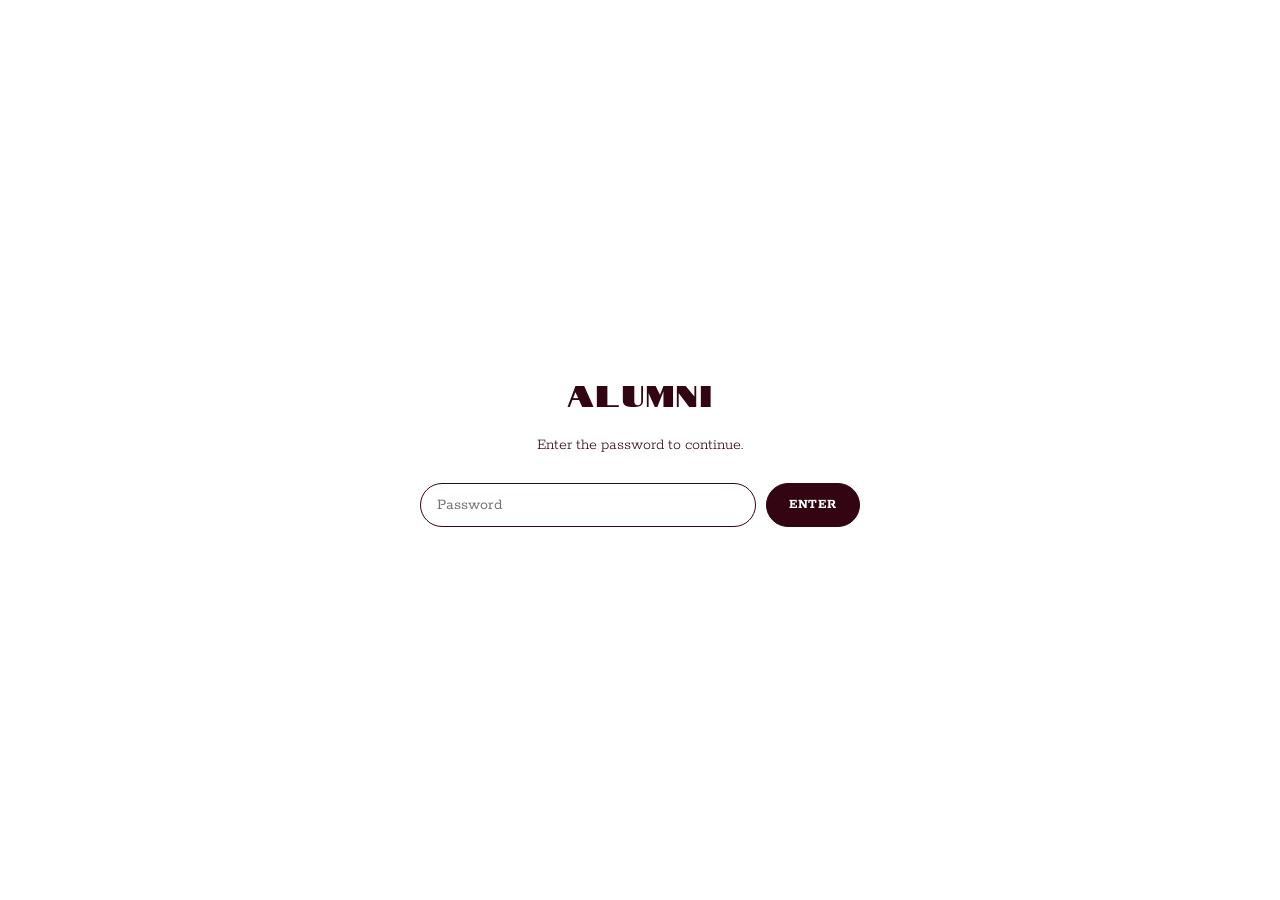
==== alumni/index.html @ 9a923b34 "Add alumni area: password-gated index + email-gated workshop pages" ====
<!DOCTYPE html>
<html lang="en">
<head>
  <meta charset="UTF-8">
  <meta name="viewport" content="width=device-width, initial-scale=1">
  <meta name="robots" content="noindex, nofollow">
  <title>Alumni — Ty Watson Yoga</title>
  <link rel="icon" href="../assets/strap.png" type="image/png">
  <link rel="stylesheet" href="alumni.css">
</head>
<body class="al-body">

  <!-- Password gate (password in alumni/data.js → ALUMNI_PASSWORD) -->
  <div class="al-lock" id="alumni-lock" hidden>
    <div class="al-lock__inner">
      <span class="al-lock__wordmark">ALUMNI</span>
      <p class="al-lock__msg">Enter the password to continue.</p>
      <form id="alumni-lock-form" class="al-lock__form">
        <input type="password" id="alumni-lock-input" class="al-lock__input" placeholder="Password" autocomplete="off" aria-label="Password">
        <button type="submit" class="al-lock__btn">Enter</button>
      </form>
      <p class="al-lock__err" id="alumni-lock-err" hidden>Incorrect password</p>
    </div>
  </div>

  <!-- Grid of alumni pages -->
  <main class="al-app" id="alumni-app" hidden>
    <header class="al-index-header">
      <h1 class="al-index-title">Alumni Pages</h1>
      <p class="al-index-sub">Hover a tile to copy its link, or click to open.</p>
    </header>
    <div class="al-grid" id="alumni-grid"></div>
  </main>

  <script src="data.js"></script>
  <script src="index.js"></script>
</body>
</html>
---- alumni/alumni.css ----
/* ============================================================
   Ty Watson Yoga — Alumni area styles (shared)
   ============================================================ */
@font-face {
  font-family: "Rokkitt";
  src: url("../fonts/rokkitt.ttf") format("truetype");
  font-weight: 100 900; font-style: normal; font-display: swap;
}
@font-face {
  font-family: "Rokkitt";
  src: url("../fonts/rokkitt-italic.ttf") format("truetype");
  font-weight: 100 900; font-style: italic; font-display: swap;
}
@font-face {
  font-family: "Notable";
  src: url("../fonts/notable.ttf") format("truetype");
  font-weight: 400; font-style: normal; font-display: swap;
}

:root {
  --black: #330411;
  --beige: #ffffff;
  --body: "Rokkitt", serif;
  --line: rgba(51, 4, 17, .16);
}
* { box-sizing: border-box; }
html, body { margin: 0; }
.al-body {
  background: var(--beige);
  color: var(--black);
  font-family: var(--body);
  -webkit-font-smoothing: antialiased;
}
a { color: var(--black); }
img { max-width: 100%; }

/* ---------- Password / email gates (shared look) ---------- */
.al-lock, .al-gate {
  position: fixed; inset: 0;
  display: flex; align-items: center; justify-content: center;
  background: var(--beige); padding: 6vw; z-index: 50;
}
.al-lock__inner, .al-gate__inner { max-width: 440px; width: 100%; text-align: center; }
.al-lock__wordmark { font-family: "Notable", sans-serif; font-size: 30px; letter-spacing: .08em; display: block; margin-bottom: 20px; }
.al-gate__emoji { font-size: 44px; display: block; margin-bottom: 12px; }
.al-gate__title { font-family: "Notable", sans-serif; font-weight: 400; font-size: 26px; margin: 0 0 14px; letter-spacing: .03em; }
.al-lock__msg, .al-gate__msg { font-weight: 300; font-size: 16px; line-height: 1.65; margin-bottom: 24px; }
.al-lock__form, .al-gate__form { display: flex; gap: 10px; }
.al-lock__input, .al-gate__input {
  flex: 1; min-width: 0; font-family: var(--body); font-size: 16px;
  padding: 12px 16px; border: 1px solid var(--black); border-radius: 999px;
  background: #fff; color: var(--black); outline: none;
}
.al-lock__btn, .al-gate__btn {
  font-family: var(--body); font-weight: 700; text-transform: uppercase; letter-spacing: .06em;
  font-size: 14px; padding: 12px 22px; border: 1px solid var(--black); border-radius: 999px;
  background: var(--black); color: #fff; cursor: pointer; white-space: nowrap;
}
.al-lock__err, .al-gate__err { color: #c0392b; font-size: 14px; margin-top: 14px; }

/* ---------- Index (grid of alumni pages) ---------- */
.al-app { max-width: 1000px; margin: 0 auto; padding: 8vh 24px 12vh; }
.al-index-header { text-align: center; margin-bottom: 6vh; }
.al-index-title { font-family: "Notable", sans-serif; font-weight: 400; font-size: 34px; margin: 0 0 8px; letter-spacing: .04em; }
.al-index-sub { font-weight: 300; opacity: .7; margin: 0; }
.al-grid { display: grid; grid-template-columns: repeat(auto-fill, minmax(220px, 1fr)); gap: 20px; }
.al-tile {
  position: relative; border: 1px solid var(--black); border-radius: 10px;
  overflow: hidden; aspect-ratio: 1 / 1; transition: box-shadow .2s;
}
.al-tile:hover { box-shadow: 0 8px 24px rgba(51, 4, 17, .12); }
.al-tile__link {
  display: flex; flex-direction: column; align-items: center; justify-content: center;
  gap: 14px; height: 100%; text-decoration: none; padding: 20px; text-align: center;
}
.al-tile__emoji { font-size: 46px; line-height: 1; }
.al-tile__title { font-weight: 700; font-size: 18px; }
.al-tile__copy {
  position: absolute; top: 10px; right: 10px; opacity: 0; transform: translateY(-4px);
  transition: opacity .18s, transform .18s;
  font-family: var(--body); font-weight: 700; text-transform: uppercase; letter-spacing: .05em;
  font-size: 11px; padding: 6px 12px; border: 1px solid var(--black); border-radius: 999px;
  background: var(--beige); color: var(--black); cursor: pointer;
}
.al-tile:hover .al-tile__copy, .al-tile__copy:focus { opacity: 1; transform: none; }

/* ---------- Alumni page ---------- */
.al-header { display: flex; align-items: center; gap: 14px; margin-bottom: 5vh; }
.al-header__emoji { font-size: 40px; line-height: 1; }
.al-header__title { font-family: "Notable", sans-serif; font-weight: 400; font-size: 30px; letter-spacing: .03em; margin: 0; }

.al-updates { border: 1px solid var(--black); border-radius: 10px; padding: 24px 28px; margin-bottom: 5vh; }
.al-updates__label { text-transform: uppercase; letter-spacing: .1em; font-size: 13px; font-weight: 700; margin: 0 0 10px; }
.al-updates__body { font-weight: 300; font-size: 17px; line-height: 1.7; }

.al-widgets { display: grid; grid-template-columns: 1fr 1fr; gap: 24px; align-items: start; }
.al-widget { border: 1px solid var(--line); border-radius: 10px; padding: 22px 24px; }
.al-widget--wide { grid-column: 1 / -1; }
.al-widget__title { text-transform: uppercase; letter-spacing: .1em; font-size: 13px; font-weight: 700; margin: 0 0 16px; }

.al-files { list-style: none; margin: 0; padding: 0; }
.al-files li { padding: 10px 0; border-bottom: 1px dotted var(--line); }
.al-files li:last-child { border-bottom: 0; }
.al-files a { text-decoration: underline dotted; text-underline-offset: 3px; font-size: 16px; }

.al-spotify { border: 0; border-radius: 12px; margin-bottom: 14px; display: block; }
.al-spotify:last-child { margin-bottom: 0; }

.al-books { display: grid; grid-template-columns: repeat(auto-fill, minmax(120px, 1fr)); gap: 22px; }
.al-book { display: flex; flex-direction: column; align-items: center; text-align: center; text-decoration: none; }
.al-book__cover { width: 100%; aspect-ratio: 2 / 3; object-fit: cover; border-radius: 4px; box-shadow: 0 3px 12px rgba(0,0,0,.2); background: #eee; }
.al-book__title { font-weight: 700; font-size: 14px; line-height: 1.3; margin-top: 10px; }
.al-book__author { font-weight: 300; font-size: 13px; opacity: .7; margin-top: 2px; }

.al-empty { opacity: .6; font-weight: 300; }

@media (max-width: 640px) {
  .al-widgets { grid-template-columns: 1fr; }
  .al-widget--wide { grid-column: auto; }
  .al-lock__form, .al-gate__form { flex-direction: column; }
  .al-app { padding-top: 5vh; }
}
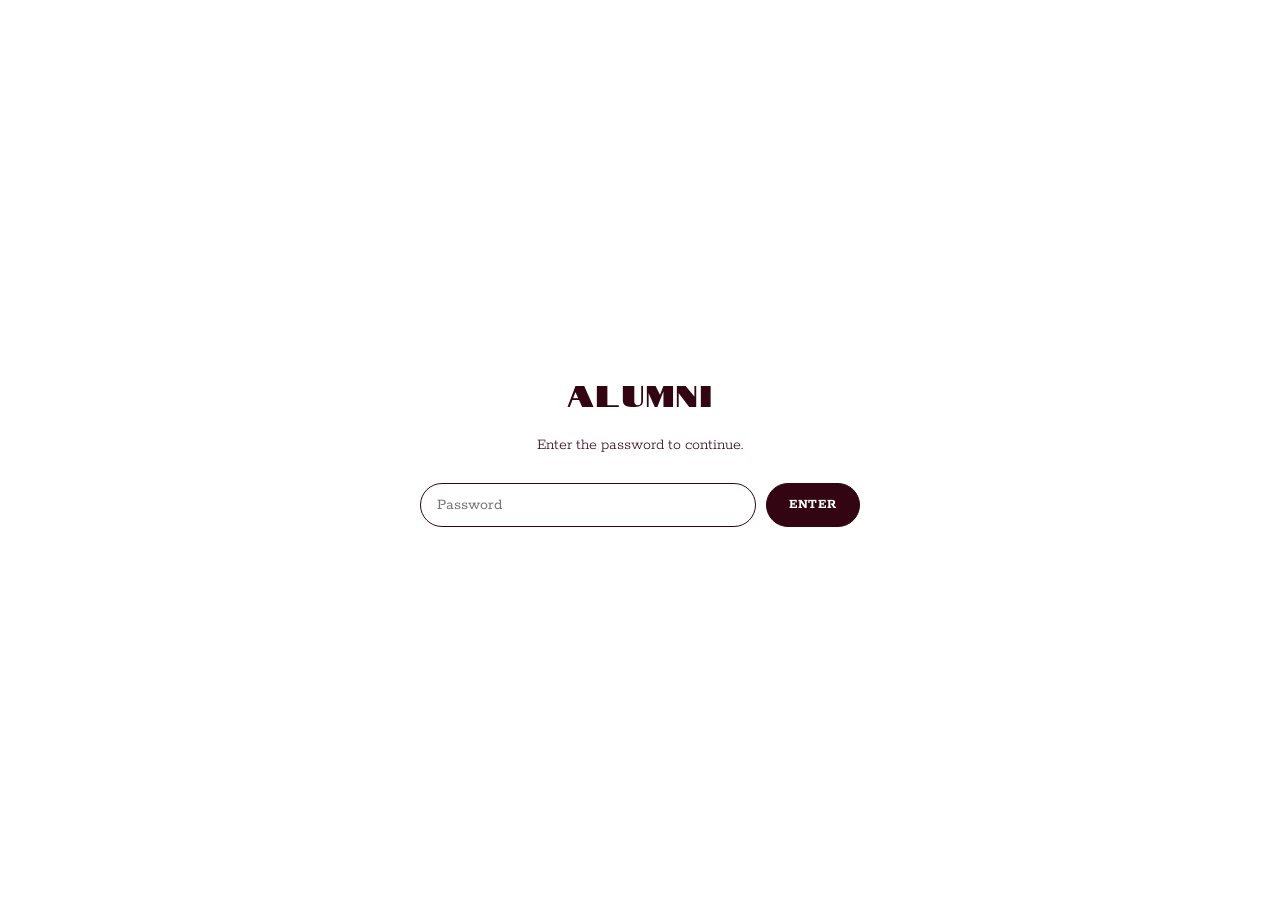
==== commit 3e52bc6e: "Alumni: use root-relative paths so pages work with or without trailing slash" ====
--- a/alumni/index.html
+++ b/alumni/index.html
@@ -5,8 +5,8 @@
   <meta name="viewport" content="width=device-width, initial-scale=1">
   <meta name="robots" content="noindex, nofollow">
   <title>Alumni — Ty Watson Yoga</title>
-  <link rel="icon" href="../assets/strap.png" type="image/png">
-  <link rel="stylesheet" href="alumni.css">
+  <link rel="icon" href="/assets/strap.png" type="image/png">
+  <link rel="stylesheet" href="/alumni/alumni.css">
 </head>
 <body class="al-body">
 
@@ -32,7 +32,7 @@
     <div class="al-grid" id="alumni-grid"></div>
   </main>
 
-  <script src="data.js"></script>
-  <script src="index.js"></script>
+  <script src="/alumni/data.js"></script>
+  <script src="/alumni/index.js"></script>
 </body>
 </html>
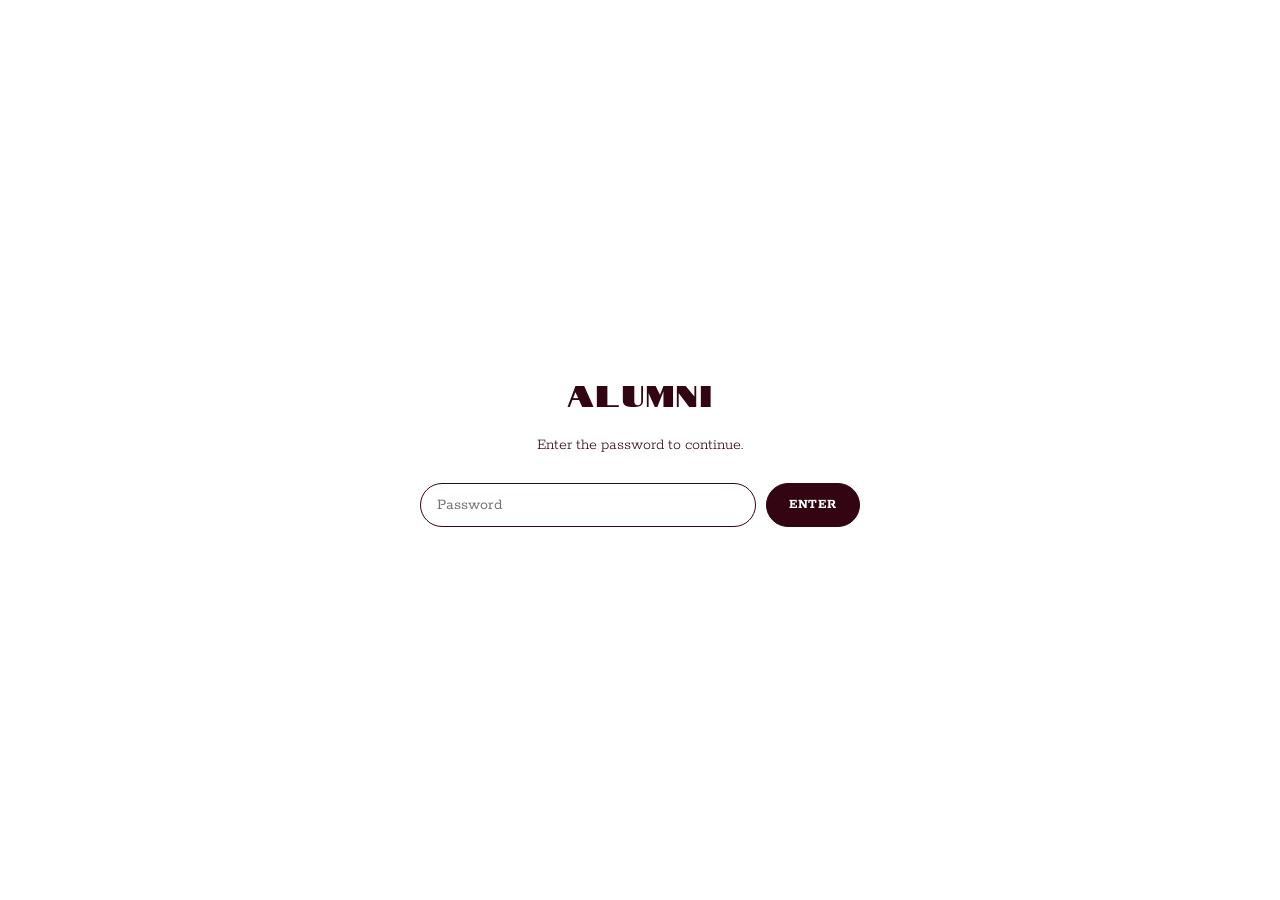
==== commit a469008c: "Alumni: replace form submit with button+Enter gate (robust), master password on pages, v=3" ====
--- a/alumni/index.html
+++ b/alumni/index.html
@@ -6,7 +6,7 @@
   <meta name="robots" content="noindex, nofollow">
   <title>Alumni — Ty Watson Yoga</title>
   <link rel="icon" href="/assets/strap.png" type="image/png">
-  <link rel="stylesheet" href="/alumni/alumni.css">
+  <link rel="stylesheet" href="/alumni/alumni.css?v=3">
 </head>
 <body class="al-body">
 
@@ -15,10 +15,10 @@
     <div class="al-lock__inner">
       <span class="al-lock__wordmark">ALUMNI</span>
       <p class="al-lock__msg">Enter the password to continue.</p>
-      <form id="alumni-lock-form" class="al-lock__form">
+      <div class="al-lock__form">
         <input type="password" id="alumni-lock-input" class="al-lock__input" placeholder="Password" autocomplete="off" aria-label="Password">
-        <button type="submit" class="al-lock__btn">Enter</button>
-      </form>
+        <button type="button" id="alumni-lock-btn" class="al-lock__btn">Enter</button>
+      </div>
       <p class="al-lock__err" id="alumni-lock-err" hidden>Incorrect password</p>
     </div>
   </div>
@@ -32,7 +32,7 @@
     <div class="al-grid" id="alumni-grid"></div>
   </main>
 
-  <script src="/alumni/data.js"></script>
-  <script src="/alumni/index.js"></script>
+  <script src="/alumni/data.js?v=3"></script>
+  <script src="/alumni/index.js?v=3"></script>
 </body>
 </html>
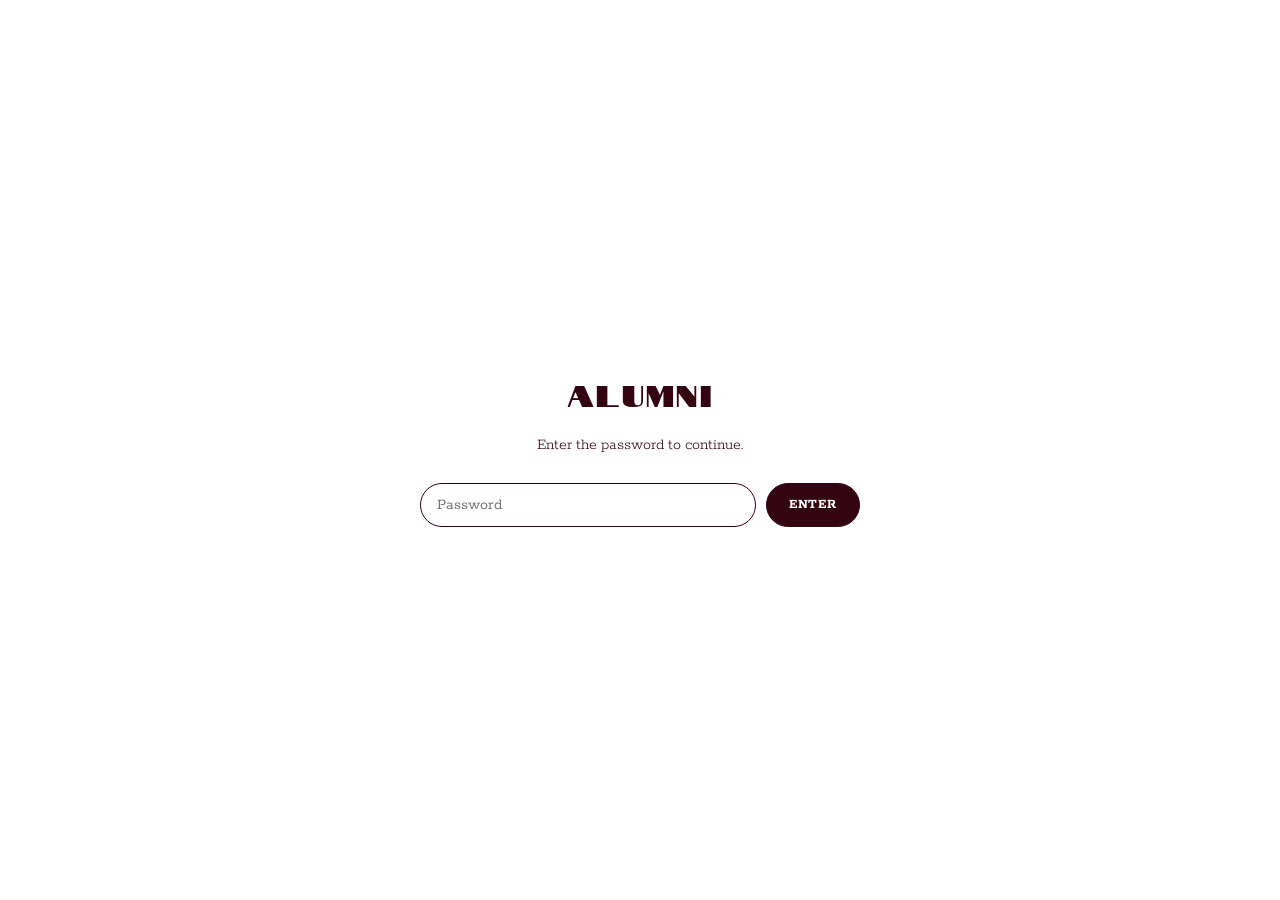
==== commit 638f6864: "Alumni: rebuild index + summer-series gates fully inline - /alumni: password gate (wip) with inline " ====
--- a/alumni/index.html
+++ b/alumni/index.html
@@ -6,33 +6,42 @@
   <meta name="robots" content="noindex, nofollow">
   <title>Alumni — Ty Watson Yoga</title>
   <link rel="icon" href="/assets/strap.png" type="image/png">
-  <link rel="stylesheet" href="/alumni/alumni.css?v=3">
+  <link rel="stylesheet" href="/alumni/alumni.css?v=6">
 </head>
 <body class="al-body">
 
-  <!-- Password gate (password in alumni/data.js → ALUMNI_PASSWORD) -->
-  <div class="al-lock" id="alumni-lock" hidden>
+  <!-- Gate — password "wip". All logic is inline for reliability. -->
+  <div class="al-lock" id="gate">
     <div class="al-lock__inner">
       <span class="al-lock__wordmark">ALUMNI</span>
       <p class="al-lock__msg">Enter the password to continue.</p>
       <div class="al-lock__form">
-        <input type="password" id="alumni-lock-input" class="al-lock__input" placeholder="Password" autocomplete="off" aria-label="Password">
-        <button type="button" id="alumni-lock-btn" class="al-lock__btn">Enter</button>
+        <input type="text" id="pw" class="al-lock__input" placeholder="Password"
+               autocomplete="off" autocapitalize="off" autocorrect="off" spellcheck="false"
+               data-1p-ignore="true" data-lpignore="true" aria-label="Password"
+               onkeydown="if(event.key==='Enter'){if((this.value||'').trim().toLowerCase()==='wip'){document.getElementById('gate').style.display='none';document.getElementById('grid').style.display='block';}else{document.getElementById('pwerr').style.display='block';}}">
+        <button type="button" class="al-lock__btn"
+                onclick="if((document.getElementById('pw').value||'').trim().toLowerCase()==='wip'){document.getElementById('gate').style.display='none';document.getElementById('grid').style.display='block';}else{document.getElementById('pwerr').style.display='block';}">Enter</button>
       </div>
-      <p class="al-lock__err" id="alumni-lock-err" hidden>Incorrect password</p>
+      <p class="al-lock__err" id="pwerr" style="display:none">Incorrect password</p>
     </div>
   </div>
 
-  <!-- Grid of alumni pages -->
-  <main class="al-app" id="alumni-app" hidden>
+  <!-- Grid -->
+  <main class="al-app" id="grid" style="display:none">
     <header class="al-index-header">
       <h1 class="al-index-title">Alumni Pages</h1>
-      <p class="al-index-sub">Hover a tile to copy its link, or click to open.</p>
+      <p class="al-index-sub">Click a tile to open it.</p>
     </header>
-    <div class="al-grid" id="alumni-grid"></div>
+    <div class="al-grid">
+      <div class="al-tile">
+        <a class="al-tile__link" href="/alumni/summer-series-2026/">
+          <span class="al-tile__emoji">☀️</span>
+          <span class="al-tile__title">Summer Series 2026</span>
+        </a>
+      </div>
+    </div>
   </main>
 
-  <script src="/alumni/data.js?v=3"></script>
-  <script src="/alumni/index.js?v=3"></script>
 </body>
 </html>
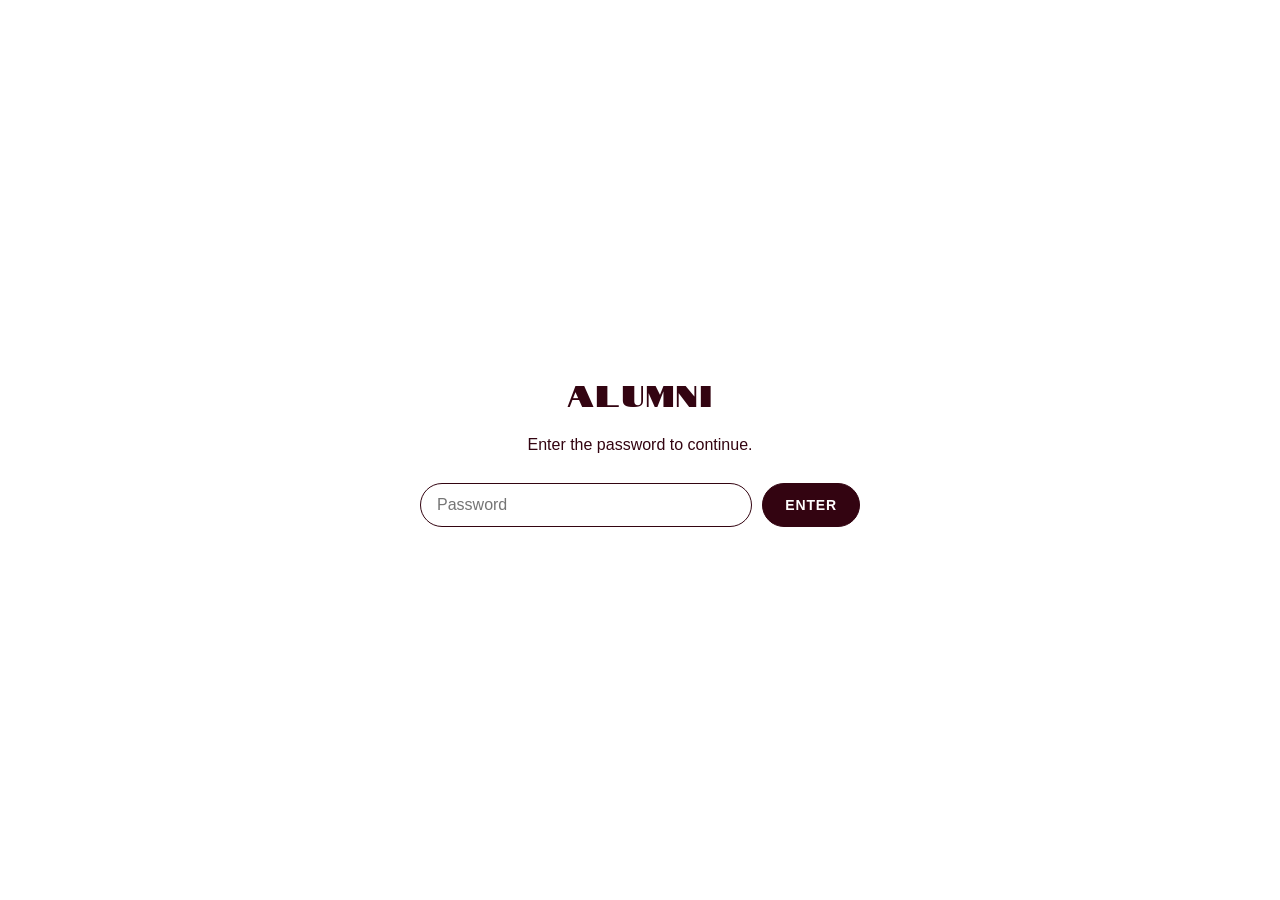
==== commit 230a67b9: "Alumni: workshop UX polish + new-workshop guide - Skip the login when arriving from the dashboard (s" ====
--- a/alumni/index.html
+++ b/alumni/index.html
@@ -6,7 +6,7 @@
   <meta name="robots" content="noindex, nofollow">
   <title>Alumni — Ty Watson Yoga</title>
   <link rel="icon" href="/assets/strap.png" type="image/png">
-  <link rel="stylesheet" href="/alumni/alumni.css?v=6">
+  <link rel="stylesheet" href="/alumni/alumni.css?v=27">
 </head>
 <body class="al-body">
 
@@ -34,14 +34,33 @@
       <p class="al-index-sub">Click a tile to open it.</p>
     </header>
     <div class="al-grid">
-      <div class="al-tile">
-        <a class="al-tile__link" href="/alumni/summer-series-2026/">
+      <!-- Members list must match the summer-series page's allowlist (A=[...] there). -->
+      <div class="al-tile" data-members='["tyrone13watson@gmail.com"]' data-title="Summer Series 2026">
+        <a class="al-tile__link" href="/alumni/summer-series-2026/"
+           onclick="try{sessionStorage.setItem('al-from-dash','1');}catch(e){}">
           <span class="al-tile__emoji">☀️</span>
           <span class="al-tile__title">Summer Series 2026</span>
         </a>
+        <div class="al-tile__actions">
+          <button type="button" class="al-tile__btn"
+                  onclick="event.preventDefault();event.stopPropagation();var u=location.origin+'/alumni/summer-series-2026/';var b=this;function d(){b.textContent='Copied!';setTimeout(function(){b.textContent='Copy link';},1500);}if(navigator.clipboard&&navigator.clipboard.writeText){navigator.clipboard.writeText(u).then(d,function(){window.prompt('Copy this link:',u);});}else{window.prompt('Copy this link:',u);}">Copy link</button>
+          <button type="button" class="al-tile__btn"
+                  onclick="event.preventDefault();event.stopPropagation();var t=this.closest('.al-tile');var M=JSON.parse(t.getAttribute('data-members')||'[]');document.getElementById('members-title').textContent=t.getAttribute('data-title')+' — '+M.length+' signed up';var ul=document.getElementById('members-list');ul.innerHTML='';if(!M.length){var li=document.createElement('li');li.textContent='Nobody yet.';ul.appendChild(li);}M.forEach(function(e){var li=document.createElement('li');li.textContent=e;ul.appendChild(li);});document.getElementById('members-modal').style.display='flex';">Members</button>
+        </div>
       </div>
     </div>
   </main>
 
+  <!-- Members popup (shared by all tiles) -->
+  <div class="al-members" id="members-modal" style="display:none"
+       onclick="if(event.target===this)this.style.display='none';">
+    <div class="al-members__box">
+      <button type="button" class="al-members__close" aria-label="Close"
+              onclick="document.getElementById('members-modal').style.display='none';">&times;</button>
+      <h3 class="al-members__title" id="members-title">Members</h3>
+      <ul class="al-members__list" id="members-list"></ul>
+    </div>
+  </div>
+
 </body>
 </html>
--- a/alumni/alumni.css
+++ b/alumni/alumni.css
@@ -20,7 +20,7 @@
 :root {
   --black: #330411;
   --beige: #ffffff;
-  --body: "Rokkitt", serif;
+  --body: "Helvetica Neue", Helvetica, Arial, sans-serif;
   --line: rgba(51, 4, 17, .16);
 }
 * { box-sizing: border-box; }
@@ -58,6 +58,78 @@
 }
 .al-lock__err, .al-gate__err { color: #c0392b; font-size: 14px; margin-top: 14px; }
 
+/* ---------- Workshop page: photo backdrop + expanding glass panel ---------- */
+.al-body--photo { background: url("/assets/back.jpg") center / cover fixed no-repeat; }
+.al-stage { min-height: 100vh; display: flex; align-items: center; justify-content: center; padding: 24px; }
+.al-stage.expanded { align-items: flex-start; }
+
+.al-glass {
+  position: relative;
+  width: 100%; max-width: 440px; padding: 42px 36px;
+  background: rgba(255, 255, 255, .5);
+  -webkit-backdrop-filter: blur(18px) saturate(125%);
+  backdrop-filter: blur(18px) saturate(125%);
+  border: 1px solid rgba(255, 255, 255, .6); border-radius: 20px;
+  box-shadow: 0 16px 48px rgba(51, 4, 17, .28);
+  transition: max-width .55s ease, padding .55s ease, background-color .55s ease, border-color .55s ease;
+}
+.al-glass.expanded {
+  max-width: 960px; padding: 40px;
+  background: rgba(28, 22, 28, .42);
+  border-color: rgba(255, 255, 255, .28);
+}
+
+/* Login (fades out on success) */
+.al-login { text-align: center; transition: opacity .3s ease; }
+.al-login__emoji { font-size: 44px; display: block; margin-bottom: 12px; }
+.al-login__title { font-family: var(--body); font-weight: 700; font-size: 30px; letter-spacing: .01em; margin: 0 0 14px; color: var(--black); }
+.al-login__msg { font-weight: 300; font-size: 16px; line-height: 1.65; margin-bottom: 24px; color: var(--black); }
+.al-login__form { display: flex; gap: 10px; }
+.al-login__input {
+  flex: 1; min-width: 0; font-family: var(--body); font-size: 16px;
+  padding: 12px 16px; border: 0; border-radius: 999px; outline: none;
+  background: rgba(255, 255, 255, .25); color: var(--black);
+  -webkit-backdrop-filter: blur(10px); backdrop-filter: blur(10px);
+}
+.al-login__input::placeholder { color: rgba(51, 4, 17, .6); }
+.al-login__btn {
+  font-family: var(--body); font-weight: 700; text-transform: uppercase; letter-spacing: .06em;
+  font-size: 14px; padding: 12px 22px; border: 1px solid var(--black); border-radius: 999px;
+  background: var(--black); color: #fff; cursor: pointer; white-space: nowrap;
+}
+.al-login__err { color: #7a1420; font-weight: 700; font-size: 14px; margin-top: 14px; }
+
+/* Content (fades in inside the expanded panel) — white on glass */
+.al-content { color: #fff; transition: opacity .6s ease; }
+.al-content .al-header { flex-direction: column; align-items: flex-start; gap: 4px; margin-bottom: 3.5vh; }
+.al-content .al-header__title { color: #fff; }
+.al-content .al-header__by { font-size: 14px; font-weight: 500; letter-spacing: .04em; color: rgba(255, 255, 255, .72); }
+.al-content .al-updates,
+.al-content .al-zoom,
+.al-content .al-widget {
+  border-color: rgba(255, 255, 255, .22); background: rgba(0, 0, 0, .2);
+  -webkit-backdrop-filter: blur(8px); backdrop-filter: blur(8px);
+}
+.al-content .al-updates__label,
+.al-content .al-widget__title,
+.al-content .al-zoom__label { color: #fff; }
+.al-content .al-updates__body { color: rgba(255, 255, 255, .9); }
+.al-content .al-zoom__date { color: #fff; }
+.al-content .al-count__num { color: #fff; }
+.al-content .al-count__unit { color: rgba(255, 255, 255, .65); opacity: 1; }
+.al-content .al-session { border-bottom-color: rgba(255, 255, 255, .18); }
+.al-content .al-session__date { color: #fff; }
+.al-content .al-session__title { color: rgba(255, 255, 255, .85); }
+.al-content .al-session.is-next .al-session__date { color: #8fe6b0; }
+.al-content .al-session.is-next .al-session__title::after { color: #8fe6b0; }
+.al-content .al-file { border-color: rgba(255, 255, 255, .3); color: #fff; }
+.al-content .al-file:hover { box-shadow: 0 6px 18px rgba(0, 0, 0, .25); background: rgba(255, 255, 255, .08); }
+.al-content .al-file__icon { color: #fff; }
+.al-content .al-book__title { color: #fff; }
+.al-content .al-book__author { color: rgba(255, 255, 255, .7); }
+.al-content .al-cal-btn { border-color: rgba(255, 255, 255, .6); color: #fff; background: transparent; }
+.al-content .al-cal-btn:hover { background: #fff; color: var(--black); }
+
 /* ---------- Index (grid of alumni pages) ---------- */
 .al-app { max-width: 1000px; margin: 0 auto; padding: 8vh 24px 12vh; }
 .al-index-header { text-align: center; margin-bottom: 6vh; }
@@ -75,39 +147,99 @@
 }
 .al-tile__emoji { font-size: 46px; line-height: 1; }
 .al-tile__title { font-weight: 700; font-size: 18px; }
-.al-tile__copy {
-  position: absolute; top: 10px; right: 10px; opacity: 0; transform: translateY(-4px);
-  transition: opacity .18s, transform .18s;
+.al-tile__actions {
+  position: absolute; top: 10px; right: 10px; display: flex; gap: 8px;
+  opacity: 0; transform: translateY(-4px); transition: opacity .18s, transform .18s;
+}
+.al-tile:hover .al-tile__actions, .al-tile__actions:focus-within { opacity: 1; transform: none; }
+.al-tile__btn {
   font-family: var(--body); font-weight: 700; text-transform: uppercase; letter-spacing: .05em;
   font-size: 11px; padding: 6px 12px; border: 1px solid var(--black); border-radius: 999px;
   background: var(--beige); color: var(--black); cursor: pointer;
 }
-.al-tile:hover .al-tile__copy, .al-tile__copy:focus { opacity: 1; transform: none; }
+.al-tile__btn:hover { background: var(--black); color: #fff; }
+
+/* Members popup */
+.al-members { position: fixed; inset: 0; z-index: 60; display: flex; align-items: center; justify-content: center; background: rgba(51, 4, 17, .4); padding: 6vw; }
+.al-members__box { background: #fff; border: 1px solid var(--black); border-radius: 12px; max-width: 420px; width: 100%; padding: 28px 30px; position: relative; }
+.al-members__close { position: absolute; top: 10px; right: 14px; background: none; border: 0; font-size: 26px; line-height: 1; cursor: pointer; color: var(--black); }
+.al-members__title { font-family: "Notable", sans-serif; font-weight: 400; font-size: 17px; letter-spacing: .02em; margin: 0 0 18px; padding-right: 24px; }
+.al-members__list { list-style: none; margin: 0; padding: 0; }
+.al-members__list li { padding: 10px 0; border-bottom: 1px dotted var(--line); font-weight: 300; font-size: 15px; word-break: break-all; }
+.al-members__list li:last-child { border-bottom: 0; }
 
 /* ---------- Alumni page ---------- */
-.al-header { display: flex; align-items: center; gap: 14px; margin-bottom: 5vh; }
+.al-header { display: flex; align-items: center; gap: 12px; margin-bottom: 5vh; }
 .al-header__emoji { font-size: 40px; line-height: 1; }
-.al-header__title { font-family: "Notable", sans-serif; font-weight: 400; font-size: 30px; letter-spacing: .03em; margin: 0; }
+.al-header__title { font-family: var(--body); font-weight: 700; font-size: 32px; letter-spacing: .01em; line-height: 1; margin: 0; }
 
 .al-updates { border: 1px solid var(--black); border-radius: 10px; padding: 24px 28px; margin-bottom: 5vh; }
 .al-updates__label { text-transform: uppercase; letter-spacing: .1em; font-size: 13px; font-weight: 700; margin: 0 0 10px; }
 .al-updates__body { font-weight: 300; font-size: 17px; line-height: 1.7; }
 
-.al-widgets { display: grid; grid-template-columns: 1fr 1fr; gap: 24px; align-items: start; }
-.al-widget { border: 1px solid var(--line); border-radius: 10px; padding: 22px 24px; }
+.al-widgets { display: grid; grid-template-columns: 1fr 1fr; gap: 24px; align-items: stretch; }
+.al-widget { border: 1px solid var(--line); border-radius: 10px; padding: 22px 24px; display: flex; flex-direction: column; min-width: 0; }
 .al-widget--wide { grid-column: 1 / -1; }
 .al-widget__title { text-transform: uppercase; letter-spacing: .1em; font-size: 13px; font-weight: 700; margin: 0 0 16px; }
-
-.al-files { list-style: none; margin: 0; padding: 0; }
-.al-files li { padding: 10px 0; border-bottom: 1px dotted var(--line); }
-.al-files li:last-child { border-bottom: 0; }
-.al-files a { text-decoration: underline dotted; text-underline-offset: 3px; font-size: 16px; }
+.al-widget__head { display: flex; align-items: center; justify-content: space-between; gap: 12px; margin-bottom: 16px; }
+.al-widget__head .al-widget__title { margin: 0; }
+.al-cal-btn {
+  font-family: var(--body); font-weight: 700; text-transform: uppercase; letter-spacing: .05em;
+  font-size: 11px; padding: 7px 14px; border: 1px solid var(--black); border-radius: 999px;
+  background: var(--beige); color: var(--black); cursor: pointer; white-space: nowrap;
+}
+.al-cal-btn:hover { background: var(--black); color: #fff; }
+
+/* Scroll caps: Materials after 4 docs, Listen after 2 links (heights measured 132px card / 152px embed) */
+.al-scroll { overflow-y: auto; -webkit-overflow-scrolling: touch; }
+.al-files.al-scroll { max-height: 280px; }
+.al-listen.al-scroll { max-height: 318px; }
+
+/* Materials — grid of file cards with an icon (equal heights per row) */
+.al-files { display: grid; grid-template-columns: repeat(auto-fill, minmax(130px, 1fr)); grid-auto-rows: 1fr; gap: 14px; list-style: none; margin: 0; padding: 0; }
+.al-files li { display: flex; }
+.al-file {
+  flex: 1; height: 100%;
+  display: flex; flex-direction: column; align-items: center; justify-content: center; gap: 12px; text-align: center;
+  padding: 20px 14px; border: 1px solid var(--line); border-radius: 10px;
+  text-decoration: none; color: var(--black); font-weight: 700; font-size: 14px; line-height: 1.3;
+  transition: box-shadow .2s, transform .2s;
+}
+.al-file:hover { box-shadow: 0 6px 18px rgba(51, 4, 17, .1); transform: translateY(-2px); }
+.al-file__icon { width: 34px; height: 42px; color: var(--black); }
+
+/* Next live call + countdown */
+.al-zoom {
+  border: 1px solid var(--black); border-radius: 10px; padding: 24px 28px; margin-bottom: 5vh;
+  display: flex; flex-wrap: wrap; align-items: center; gap: 20px 32px;
+}
+.al-zoom__info { display: flex; flex-direction: column; }
+.al-zoom__label { text-transform: uppercase; letter-spacing: .1em; font-size: 13px; font-weight: 700; }
+.al-zoom__date { font-weight: 300; font-size: 17px; margin-top: 5px; }
+.al-countdown { display: flex; gap: 16px; margin-left: auto; }
+.al-count { display: flex; flex-direction: column; align-items: center; min-width: 46px; }
+.al-count__num { font-family: var(--body); font-weight: 700; font-size: 28px; line-height: 1; font-variant-numeric: tabular-nums; }
+.al-count__unit { text-transform: uppercase; letter-spacing: .08em; font-size: 10px; opacity: .6; margin-top: 7px; }
+.al-zoom__btn {
+  font-family: var(--body); font-weight: 700; text-transform: uppercase; letter-spacing: .06em;
+  font-size: 14px; padding: 13px 26px; border: 1px solid #2d8cff; border-radius: 999px;
+  background: #2d8cff; color: #fff; text-decoration: none; white-space: nowrap;
+}
+
+/* Schedule / itinerary */
+.al-schedule { list-style: none; margin: 0; padding: 0; }
+.al-session { display: flex; flex-wrap: wrap; align-items: baseline; gap: 2px 18px; padding: 13px 0; border-bottom: 1px dotted var(--line); }
+.al-session:last-child { border-bottom: 0; }
+.al-session__date { font-weight: 700; font-size: 14px; text-transform: uppercase; letter-spacing: .04em; min-width: 165px; }
+.al-session__title { font-weight: 300; font-size: 16px; }
+.al-session.is-next .al-session__date { color: #1f7a4d; }
+.al-session.is-next .al-session__title::after { content: " — next"; font-weight: 700; text-transform: uppercase; letter-spacing: .06em; font-size: 11px; color: #1f7a4d; }
 
 .al-spotify { border: 0; border-radius: 12px; margin-bottom: 14px; display: block; }
 .al-spotify:last-child { margin-bottom: 0; }
 
-.al-books { display: grid; grid-template-columns: repeat(auto-fill, minmax(120px, 1fr)); gap: 22px; }
-.al-book { display: flex; flex-direction: column; align-items: center; text-align: center; text-decoration: none; }
+.al-books { display: flex; gap: 22px; overflow-x: auto; padding-bottom: 6px; -webkit-overflow-scrolling: touch; }
+.al-book { flex: 0 0 120px; width: 120px; display: flex; flex-direction: column; align-items: center; text-align: center; text-decoration: none; }
 .al-book__cover { width: 100%; aspect-ratio: 2 / 3; object-fit: cover; border-radius: 4px; box-shadow: 0 3px 12px rgba(0,0,0,.2); background: #eee; }
 .al-book__title { font-weight: 700; font-size: 14px; line-height: 1.3; margin-top: 10px; }
 .al-book__author { font-weight: 300; font-size: 13px; opacity: .7; margin-top: 2px; }
@@ -117,6 +249,12 @@
 @media (max-width: 640px) {
   .al-widgets { grid-template-columns: 1fr; }
   .al-widget--wide { grid-column: auto; }
-  .al-lock__form, .al-gate__form { flex-direction: column; }
+  .al-lock__form, .al-login__form { flex-direction: column; }
   .al-app { padding-top: 5vh; }
-}
+  .al-stage { padding: 14px; }
+  .al-glass, .al-glass.expanded { padding: 28px 22px; }
+  .al-zoom { flex-direction: column; align-items: stretch; text-align: center; }
+  .al-countdown { margin-left: 0; justify-content: center; }
+  .al-zoom__btn { text-align: center; }
+  .al-session__date { min-width: 0; }
+}
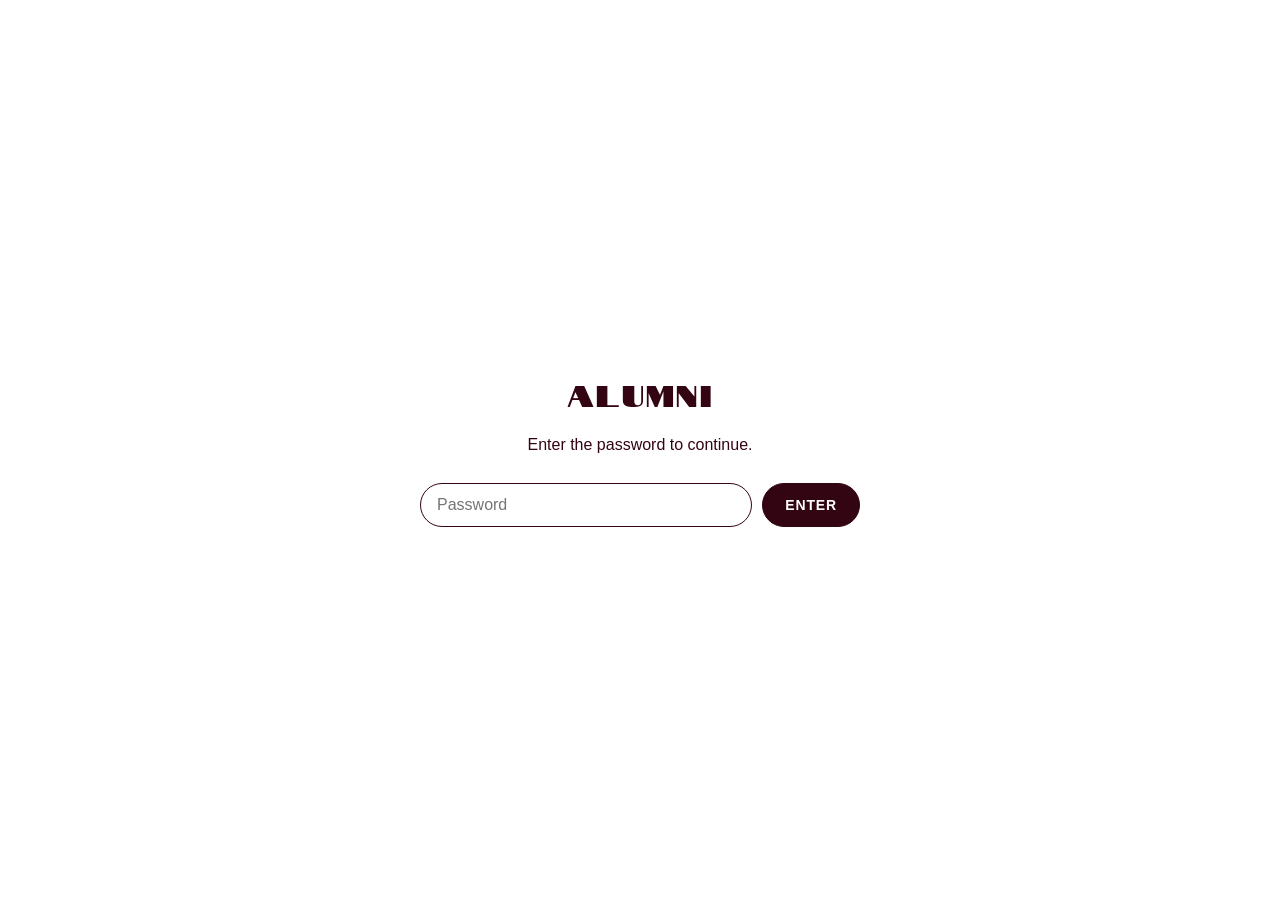
==== commit 3f3652c0: "Alumni: image tiles with status + Spring/Autumn demo workshops Dashboard tiles: - Rectangular image " ====
--- a/alumni/index.html
+++ b/alumni/index.html
@@ -6,7 +6,7 @@
   <meta name="robots" content="noindex, nofollow">
   <title>Alumni — Ty Watson Yoga</title>
   <link rel="icon" href="/assets/strap.png" type="image/png">
-  <link rel="stylesheet" href="/alumni/alumni.css?v=27">
+  <link rel="stylesheet" href="/alumni/alumni.css?v=33">
 </head>
 <body class="al-body">
 
@@ -34,18 +34,61 @@
       <p class="al-index-sub">Click a tile to open it.</p>
     </header>
     <div class="al-grid">
-      <!-- Members list must match the summer-series page's allowlist (A=[...] there). -->
-      <div class="al-tile" data-members='["tyrone13watson@gmail.com"]' data-title="Summer Series 2026">
+      <!-- Members list must match the summer-series page's allowlist (A=[...] there).
+           Tile background = that workshop's background image. -->
+      <div class="al-tile" style="order:2" data-members='["tyrone13watson@gmail.com"]' data-title="Summer Series 2026">
+        <div class="al-tile__status al-tile__status--open"><span class="al-tile__dot"></span><span class="al-tile__status-label">Open</span></div>
         <a class="al-tile__link" href="/alumni/summer-series-2026/"
            onclick="try{sessionStorage.setItem('al-from-dash','1');}catch(e){}">
-          <span class="al-tile__emoji">☀️</span>
+          <div class="al-tile__bg" style="background-image:url('/assets/back.jpg')"></div>
           <span class="al-tile__title">Summer Series 2026</span>
         </a>
         <div class="al-tile__actions">
+          <button type="button" class="al-tile__copy" aria-label="Copy link" title="Copy link"
+                  onclick="event.preventDefault();event.stopPropagation();var u=location.origin+'/alumni/summer-series-2026/';var b=this;function d(){b.classList.add('is-copied');setTimeout(function(){b.classList.remove('is-copied');},1500);}if(navigator.clipboard&&navigator.clipboard.writeText){navigator.clipboard.writeText(u).then(d,function(){window.prompt('Copy this link:',u);});}else{window.prompt('Copy this link:',u);}">
+            <svg class="al-tile__ic-copy" viewBox="0 0 24 24" fill="none" stroke="currentColor" stroke-width="2" stroke-linecap="round" stroke-linejoin="round" aria-hidden="true"><rect x="9" y="9" width="11" height="11" rx="2"/><path d="M5 15H4a2 2 0 0 1-2-2V4a2 2 0 0 1 2-2h9a2 2 0 0 1 2 2v1"/></svg>
+            <svg class="al-tile__ic-check" viewBox="0 0 24 24" fill="none" stroke="currentColor" stroke-width="2.5" stroke-linecap="round" stroke-linejoin="round" aria-hidden="true"><path d="M20 6L9 17l-5-5"/></svg>
+          </button>
           <button type="button" class="al-tile__btn"
-                  onclick="event.preventDefault();event.stopPropagation();var u=location.origin+'/alumni/summer-series-2026/';var b=this;function d(){b.textContent='Copied!';setTimeout(function(){b.textContent='Copy link';},1500);}if(navigator.clipboard&&navigator.clipboard.writeText){navigator.clipboard.writeText(u).then(d,function(){window.prompt('Copy this link:',u);});}else{window.prompt('Copy this link:',u);}">Copy link</button>
+                  onclick="event.preventDefault();event.stopPropagation();var t=this.closest('.al-tile');var M=JSON.parse(t.getAttribute('data-members')||'[]');document.getElementById('members-title').textContent=t.getAttribute('data-title')+' — '+M.length+' signed up';var ul=document.getElementById('members-list');ul.innerHTML='';if(!M.length){var li=document.createElement('li');li.textContent='Nobody yet.';ul.appendChild(li);}M.forEach(function(e){var li=document.createElement('li');li.textContent=e;ul.appendChild(li);});var mm=document.getElementById('members-modal');mm.setAttribute('data-emails',M.map(encodeURIComponent).join(','));document.getElementById('members-email-all').style.display=M.length?'':'none';mm.style.display='flex';">Members</button>
+        </div>
+      </div>
+
+      <!-- Spring Series 2026 — demo copy (background venus.jpg) -->
+      <div class="al-tile" style="order:3" data-members='["tyrone13watson@gmail.com"]' data-title="Spring Series 2026">
+        <div class="al-tile__status al-tile__status--past"><span class="al-tile__dot"></span><span class="al-tile__status-label">Past</span></div>
+        <a class="al-tile__link" href="/alumni/spring-series-2026/"
+           onclick="try{sessionStorage.setItem('al-from-dash','1');}catch(e){}">
+          <div class="al-tile__bg" style="background-image:url('/assets/venus.jpg')"></div>
+          <span class="al-tile__title">Spring Series 2026</span>
+        </a>
+        <div class="al-tile__actions">
+          <button type="button" class="al-tile__copy" aria-label="Copy link" title="Copy link"
+                  onclick="event.preventDefault();event.stopPropagation();var u=location.origin+'/alumni/spring-series-2026/';var b=this;function d(){b.classList.add('is-copied');setTimeout(function(){b.classList.remove('is-copied');},1500);}if(navigator.clipboard&&navigator.clipboard.writeText){navigator.clipboard.writeText(u).then(d,function(){window.prompt('Copy this link:',u);});}else{window.prompt('Copy this link:',u);}">
+            <svg class="al-tile__ic-copy" viewBox="0 0 24 24" fill="none" stroke="currentColor" stroke-width="2" stroke-linecap="round" stroke-linejoin="round" aria-hidden="true"><rect x="9" y="9" width="11" height="11" rx="2"/><path d="M5 15H4a2 2 0 0 1-2-2V4a2 2 0 0 1 2-2h9a2 2 0 0 1 2 2v1"/></svg>
+            <svg class="al-tile__ic-check" viewBox="0 0 24 24" fill="none" stroke="currentColor" stroke-width="2.5" stroke-linecap="round" stroke-linejoin="round" aria-hidden="true"><path d="M20 6L9 17l-5-5"/></svg>
+          </button>
           <button type="button" class="al-tile__btn"
-                  onclick="event.preventDefault();event.stopPropagation();var t=this.closest('.al-tile');var M=JSON.parse(t.getAttribute('data-members')||'[]');document.getElementById('members-title').textContent=t.getAttribute('data-title')+' — '+M.length+' signed up';var ul=document.getElementById('members-list');ul.innerHTML='';if(!M.length){var li=document.createElement('li');li.textContent='Nobody yet.';ul.appendChild(li);}M.forEach(function(e){var li=document.createElement('li');li.textContent=e;ul.appendChild(li);});document.getElementById('members-modal').style.display='flex';">Members</button>
+                  onclick="event.preventDefault();event.stopPropagation();var t=this.closest('.al-tile');var M=JSON.parse(t.getAttribute('data-members')||'[]');document.getElementById('members-title').textContent=t.getAttribute('data-title')+' — '+M.length+' signed up';var ul=document.getElementById('members-list');ul.innerHTML='';if(!M.length){var li=document.createElement('li');li.textContent='Nobody yet.';ul.appendChild(li);}M.forEach(function(e){var li=document.createElement('li');li.textContent=e;ul.appendChild(li);});var mm=document.getElementById('members-modal');mm.setAttribute('data-emails',M.map(encodeURIComponent).join(','));document.getElementById('members-email-all').style.display=M.length?'':'none';mm.style.display='flex';">Members</button>
+        </div>
+      </div>
+
+      <!-- Autumn Series 2026 — demo copy (background autumn.png), future schedule -->
+      <div class="al-tile" style="order:1" data-members='["tyrone13watson@gmail.com"]' data-title="Autumn Series 2026">
+        <div class="al-tile__status al-tile__status--waitlist"><span class="al-tile__dot"></span><span class="al-tile__status-label">Waitlist</span></div>
+        <a class="al-tile__link" href="/alumni/autumn-series-2026/"
+           onclick="try{sessionStorage.setItem('al-from-dash','1');}catch(e){}">
+          <div class="al-tile__bg" style="background-image:url('/assets/autumn.png')"></div>
+          <span class="al-tile__title">Autumn Series 2026</span>
+        </a>
+        <div class="al-tile__actions">
+          <button type="button" class="al-tile__copy" aria-label="Copy link" title="Copy link"
+                  onclick="event.preventDefault();event.stopPropagation();var u=location.origin+'/alumni/autumn-series-2026/';var b=this;function d(){b.classList.add('is-copied');setTimeout(function(){b.classList.remove('is-copied');},1500);}if(navigator.clipboard&&navigator.clipboard.writeText){navigator.clipboard.writeText(u).then(d,function(){window.prompt('Copy this link:',u);});}else{window.prompt('Copy this link:',u);}">
+            <svg class="al-tile__ic-copy" viewBox="0 0 24 24" fill="none" stroke="currentColor" stroke-width="2" stroke-linecap="round" stroke-linejoin="round" aria-hidden="true"><rect x="9" y="9" width="11" height="11" rx="2"/><path d="M5 15H4a2 2 0 0 1-2-2V4a2 2 0 0 1 2-2h9a2 2 0 0 1 2 2v1"/></svg>
+            <svg class="al-tile__ic-check" viewBox="0 0 24 24" fill="none" stroke="currentColor" stroke-width="2.5" stroke-linecap="round" stroke-linejoin="round" aria-hidden="true"><path d="M20 6L9 17l-5-5"/></svg>
+          </button>
+          <button type="button" class="al-tile__btn"
+                  onclick="event.preventDefault();event.stopPropagation();var t=this.closest('.al-tile');var M=JSON.parse(t.getAttribute('data-members')||'[]');document.getElementById('members-title').textContent=t.getAttribute('data-title')+' — '+M.length+' signed up';var ul=document.getElementById('members-list');ul.innerHTML='';if(!M.length){var li=document.createElement('li');li.textContent='Nobody yet.';ul.appendChild(li);}M.forEach(function(e){var li=document.createElement('li');li.textContent=e;ul.appendChild(li);});var mm=document.getElementById('members-modal');mm.setAttribute('data-emails',M.map(encodeURIComponent).join(','));document.getElementById('members-email-all').style.display=M.length?'':'none';mm.style.display='flex';">Members</button>
         </div>
       </div>
     </div>
@@ -59,6 +102,8 @@
               onclick="document.getElementById('members-modal').style.display='none';">&times;</button>
       <h3 class="al-members__title" id="members-title">Members</h3>
       <ul class="al-members__list" id="members-list"></ul>
+      <button type="button" class="al-members__email" id="members-email-all"
+              onclick="var e=document.getElementById('members-modal').getAttribute('data-emails')||'';if(e){window.location.href='mailto:?bcc='+e;}">Email all (BCC)</button>
     </div>
   </div>
 
--- a/alumni/alumni.css
+++ b/alumni/alumni.css
@@ -135,35 +135,69 @@
 .al-index-header { text-align: center; margin-bottom: 6vh; }
 .al-index-title { font-family: "Notable", sans-serif; font-weight: 400; font-size: 34px; margin: 0 0 8px; letter-spacing: .04em; }
 .al-index-sub { font-weight: 300; opacity: .7; margin: 0; }
-.al-grid { display: grid; grid-template-columns: repeat(auto-fill, minmax(220px, 1fr)); gap: 20px; }
+.al-grid { display: grid; grid-template-columns: repeat(auto-fill, minmax(260px, 1fr)); gap: 20px; }
 .al-tile {
-  position: relative; border: 1px solid var(--black); border-radius: 10px;
-  overflow: hidden; aspect-ratio: 1 / 1; transition: box-shadow .2s;
-}
-.al-tile:hover { box-shadow: 0 8px 24px rgba(51, 4, 17, .12); }
-.al-tile__link {
-  display: flex; flex-direction: column; align-items: center; justify-content: center;
-  gap: 14px; height: 100%; text-decoration: none; padding: 20px; text-align: center;
-}
-.al-tile__emoji { font-size: 46px; line-height: 1; }
-.al-tile__title { font-weight: 700; font-size: 18px; }
+  position: relative; border-radius: 12px; overflow: hidden; aspect-ratio: 3 / 2;
+  border: 1px solid rgba(51, 4, 17, .15); transition: box-shadow .2s;
+}
+.al-tile:hover { box-shadow: 0 10px 28px rgba(51, 4, 17, .2); }
+.al-tile__link { position: absolute; inset: 0; display: flex; align-items: flex-end; padding: 18px; text-decoration: none; }
+.al-tile__bg { position: absolute; inset: 0; z-index: 0; background-size: cover; background-position: center; transition: filter .25s ease, transform .25s ease; }
+.al-tile:hover .al-tile__bg { filter: blur(4px); transform: scale(1.05); }
+.al-tile__link::before { content: ""; position: absolute; inset: 0; z-index: 1; background: linear-gradient(to top, rgba(0,0,0,.6), rgba(0,0,0,0) 60%); }
+.al-tile__title { position: relative; z-index: 2; color: #fff; font-weight: 700; font-size: 19px; text-shadow: 0 1px 8px rgba(0,0,0,.45); transition: filter .25s ease; }
+.al-tile:hover .al-tile__title { filter: blur(4px); }
+
+/* Status indicator top-right: circle that expands into a labelled pill on hover */
+.al-tile__status {
+  position: absolute; top: 12px; right: 12px; z-index: 4; pointer-events: none;
+  display: flex; align-items: center; padding: 6px; border-radius: 999px;
+  background: rgba(0, 0, 0, .4); -webkit-backdrop-filter: blur(6px); backdrop-filter: blur(6px);
+}
+.al-tile__dot { width: 12px; height: 12px; border-radius: 50%; flex: none; }
+.al-tile__status-label {
+  max-width: 0; overflow: hidden; opacity: 0; white-space: nowrap;
+  color: #fff; font-size: 11px; font-weight: 700; text-transform: uppercase; letter-spacing: .05em;
+  transition: max-width .25s ease, opacity .2s ease, margin-left .25s ease;
+}
+.al-tile:hover .al-tile__status-label, .al-tile:focus-within .al-tile__status-label {
+  max-width: 90px; opacity: 1; margin-left: 7px;
+}
+.al-tile__status--open .al-tile__dot { background: #3ecf6b; }
+.al-tile__status--waitlist .al-tile__dot { background: #f5a623; }
+.al-tile__status--past .al-tile__dot { background: #9aa0a6; }
+
+/* Actions bottom-right, glass over the image */
 .al-tile__actions {
-  position: absolute; top: 10px; right: 10px; display: flex; gap: 8px;
-  opacity: 0; transform: translateY(-4px); transition: opacity .18s, transform .18s;
+  position: absolute; bottom: 14px; right: 14px; z-index: 3; display: flex; align-items: center; gap: 8px;
+  opacity: 0; transform: translateY(4px); transition: opacity .18s, transform .18s;
 }
 .al-tile:hover .al-tile__actions, .al-tile__actions:focus-within { opacity: 1; transform: none; }
-.al-tile__btn {
-  font-family: var(--body); font-weight: 700; text-transform: uppercase; letter-spacing: .05em;
-  font-size: 11px; padding: 6px 12px; border: 1px solid var(--black); border-radius: 999px;
-  background: var(--beige); color: var(--black); cursor: pointer;
-}
-.al-tile__btn:hover { background: var(--black); color: #fff; }
-
-/* Members popup */
-.al-members { position: fixed; inset: 0; z-index: 60; display: flex; align-items: center; justify-content: center; background: rgba(51, 4, 17, .4); padding: 6vw; }
-.al-members__box { background: #fff; border: 1px solid var(--black); border-radius: 12px; max-width: 420px; width: 100%; padding: 28px 30px; position: relative; }
+.al-tile__btn, .al-tile__copy {
+  font-family: var(--body); cursor: pointer; color: #fff;
+  border: 1px solid rgba(255, 255, 255, .7); background: rgba(255, 255, 255, .18);
+  -webkit-backdrop-filter: blur(6px); backdrop-filter: blur(6px);
+}
+.al-tile__btn { font-weight: 700; text-transform: uppercase; letter-spacing: .05em; font-size: 11px; padding: 7px 14px; border-radius: 999px; }
+.al-tile__copy { width: 34px; height: 34px; padding: 0; border-radius: 50%; display: flex; align-items: center; justify-content: center; }
+.al-tile__copy svg { width: 16px; height: 16px; }
+.al-tile__btn:hover, .al-tile__copy:hover { background: #fff; color: var(--black); }
+.al-tile__ic-check { display: none; }
+.al-tile__copy.is-copied .al-tile__ic-copy { display: none; }
+.al-tile__copy.is-copied .al-tile__ic-check { display: block; }
+
+/* Members popup — overlay matches the site's other modals */
+.al-members { position: fixed; inset: 0; z-index: 60; display: flex; align-items: center; justify-content: center; padding: 6vw; background: rgba(0, 0, 0, .3); -webkit-backdrop-filter: blur(6px); backdrop-filter: blur(6px); }
+.al-members__box { background: var(--beige); border: 1px solid var(--black); border-radius: 4px; max-width: 420px; width: 100%; padding: 28px 30px; position: relative; }
+.al-members__email {
+  margin-top: 20px; width: 100%; font-family: var(--body); font-weight: 700;
+  text-transform: uppercase; letter-spacing: .06em; font-size: 13px; padding: 12px 18px;
+  border: 1px solid var(--black); border-radius: 999px; background: var(--black); color: #fff;
+  cursor: pointer; text-align: center;
+}
+.al-members__email:hover { background: var(--beige); color: var(--black); }
 .al-members__close { position: absolute; top: 10px; right: 14px; background: none; border: 0; font-size: 26px; line-height: 1; cursor: pointer; color: var(--black); }
-.al-members__title { font-family: "Notable", sans-serif; font-weight: 400; font-size: 17px; letter-spacing: .02em; margin: 0 0 18px; padding-right: 24px; }
+.al-members__title { font-family: var(--body); font-weight: 700; font-size: 18px; letter-spacing: .01em; margin: 0 0 18px; padding-right: 24px; }
 .al-members__list { list-style: none; margin: 0; padding: 0; }
 .al-members__list li { padding: 10px 0; border-bottom: 1px dotted var(--line); font-weight: 300; font-size: 15px; word-break: break-all; }
 .al-members__list li:last-child { border-bottom: 0; }
